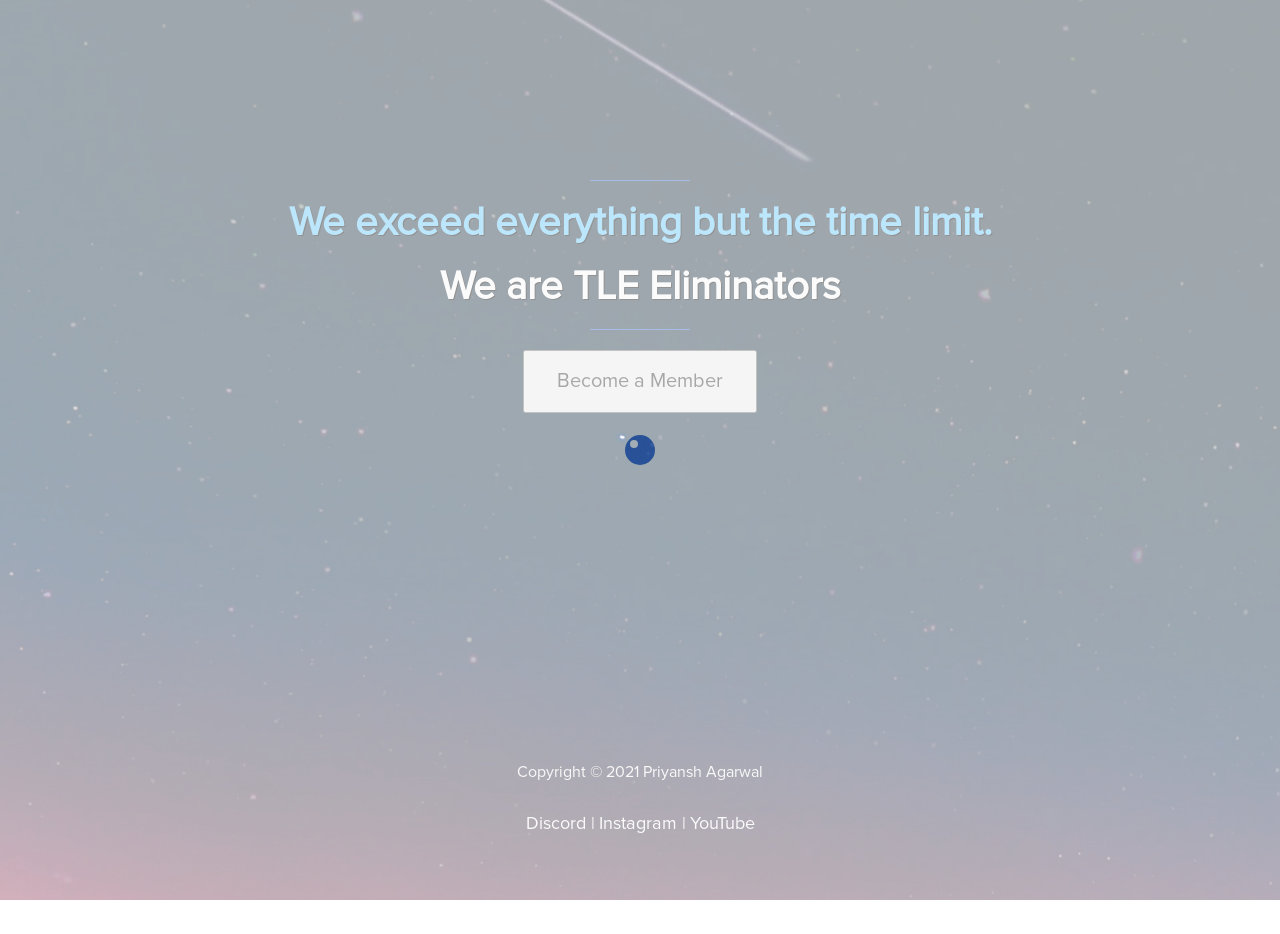
==== index.html @ a841841f "Update index.html" ====
<!DOCTYPE html>
<html lang="en">

<head>

    <meta charset="utf-8">
    <meta name="google-signin-scope" content="profile email">
    <meta name="google-signin-client_id" content="796741857336-vsqkec6jh8ath6l21295kqks6974hsaj.apps.googleusercontent.com">
    <script src="https://apis.google.com/js/platform.js" async defer></script>
    </script>
    <title>TLE Eliminators</title>
    <meta http-equiv="X-UA-Compatible" content="IE=Edge">
    <meta name="viewport" content="width=device-width, initial-scale=1">
    <meta name="keywords" content="">
    <meta name="description" content="">
    <!-- stylesheet css -->
    <link rel="stylesheet" href="css/bootstrap.min.css">
    <link rel="stylesheet" href="css/font-awesome.min.css">
    <link rel="stylesheet" href="css/templatemo-blue.css">
</head>

<body data-spy="scroll" data-target=".navbar-collapse">
    <div class="preloader">
        <div class="sk-spinner sk-spinner-wordpress">
            <span class="sk-inner-circle"></span>
        </div>
    </div>
    <header>
        <div class="container">
            <div class="row">
                <div class="col-md-12 col-sm-12">
                    <hr>
                    <h1 class="tm-title bold shadow">We exceed everything but the time limit.</h1>
                    <h1 class="white bold shadow">We are TLE Eliminators</h1>
                    <hr>
                    <h1 class="white bold shadow" id="nameID"></h1>

                </div><br>
                <button type="button" style="font-size: 20px; padding: 15px 32px;" onclick="window.location='https://memboro.com/priyansh31dec';" id="BecomeMember" ;>Become a Member</button>

            </div>
        </div>
    </header>

    <div id="myDIV">
        <section class="container">
            <div class="row">
                <div class="col-md-6 col-sm-12">
                    <div class="about">
                        <br><br>
                        <h3 class="accent">Doubts - 13th July 2021</h3>
                        <h2>Medium Level problems</h2>

                    </div>
                </div>
                <div class="col-md-6 col-sm-12">
                    <div class="about">
                        <iframe width="480" height="250" src="https://www.youtube.com/embed/ZCJWLPrflrc" title="YouTube video player" frameborder="0" allow="accelerometer; autoplay; clipboard-write; encrypted-media; gyroscope; picture-in-picture" allowfullscreen></iframe>
                    </div>
                </div>
        </section>
        <br>
        <section class="container">
            <div class="row">
                <div class="col-md-6 col-sm-12">
                    <div class="about">
                        <br>
                        <h3 class="accent">Class #6 - 9th July 2021</h3>
                        <h2>Recursion with Memoization - Basic DP</h2>
                        <p>Resources : <br><br>
                            <a href="https://tinyurl.com/TErecursiveDP">Slides (+ Problems)</a><br>
                        </p>
                    </div>
                </div>
                <div class="col-md-6 col-sm-12">
                    <div class="about">
                        <iframe width="480" height="250" src="https://www.youtube.com/embed/ILmh89lj96w" title="YouTube video player" frameborder="0" allow="accelerometer; autoplay; clipboard-write; encrypted-media; gyroscope; picture-in-picture" allowfullscreen></iframe>
                    </div>
                </div>
        </section>
        <br>
        <section class="container">
            <div class="row">
                <div class="col-md-6 col-sm-12">
                    <div class="about">
                        <br><br>
                        <br>
                        <h3 class="accent">Discussion</h3>
                        <h2>Profile Review Session #2</h2>
                    </div>
                </div>
                <div class="col-md-6 col-sm-12">
                    <div class="about">
                        <iframe width="480" height="250" src="https://www.youtube.com/embed/qOyIOXcNxrc" title="YouTube video player" frameborder="0" allow="accelerometer; autoplay; clipboard-write; encrypted-media; gyroscope; picture-in-picture" allowfullscreen></iframe>
                    </div>
                </div>
            </div>
        </section>
        <br>
        <section class="container">
            <div class="row">
                <div class="col-md-6 col-sm-12">
                    <div class="about">
                        <br><br>
                        <h3 class="accent">Class #5 - 2nd July 2021</h3>
                        <h2>Recursion (Basics)</h2>
                        <p>Resources : <br><br>
                            <a href="https://tinyurl.com/recursionTLE">Slides (+ Problems)</a><br>
                        </p>
                    </div>
                </div>
                <div class="col-md-6 col-sm-12">
                    <div class="about">
                        <iframe src="https://drive.google.com/file/d/1nZ71HpqE-WCvcQQ1VnLbZiKgGMYagZxq/preview" width="480" height="250" allow="autoplay"></iframe>
                    </div>
                </div>
        </section>
        <br>
        <section class="container">
            <div class="row">
                <div class="col-md-6 col-sm-12">
                    <div class="about">
                        <br><br>
                        <br>
                        <h3 class="accent">Discussion</h3>
                        <h2>Profile Review Session #2</h2>
                    </div>
                </div>
                <div class="col-md-6 col-sm-12">
                    <div class="about">
                        <iframe width="480" height="250" src="https://www.youtube.com/embed/qOyIOXcNxrc" title="YouTube video player" frameborder="0" allow="accelerometer; autoplay; clipboard-write; encrypted-media; gyroscope; picture-in-picture" allowfullscreen></iframe>
                    </div>
                </div>
            </div>
        </section>
        <br>

        <section class="container">
            <div class="row">
                <div class="col-md-6 col-sm-12">
                    <div class="about">
                        <br><br>
                        <h3 class="accent">PCD - 28th June 2021</h3>
                        <h2>Binary Search Contest #2</h2>
                        <p>Resources : <br><br>
                            <a href="https://codeforces.com/group/q3u5Y0zcwk/contest/334324">Contest on CF </a><br>
                        </p>
                    </div>
                </div>
                <div class="col-md-6 col-sm-12">
                    <div class="about">
                        <iframe src="https://drive.google.com/file/d/1zQmkxVJqHOngu57rHqDwSJiSrQTI19uI/preview" width="480" height="250" allow="autoplay"></iframe>
                    </div>
                </div>
            </div>
        </section>
        <br>
        <section class="container">
            <div class="row">
                <div class="col-md-6 col-sm-12">
                    <div class="about">
                        <br><br>
                        <h3 class="accent">Class #4 - 26th June 2021</h3>
                        <h2>Binary Search (Advanced)</h2>
                        <p>Resources : <br><br>
                            <a href="https://drive.google.com/file/d/19Yqi8m5DTDPnrXdJS_wG3ujOadf0rGYA/view">Slides
							</a><br>
                        </p>
                    </div>
                </div>
                <div class="col-md-6 col-sm-12">
                    <div class="about">
                        <iframe src="https://drive.google.com/file/d/1lNH7oIWO6LDmPxGxh2G1pvvjDnh7HNpA/preview" width="480" height="250" allow="autoplay"></iframe>
                    </div>
                </div>
        </section>
        <br>
        <section class="container">
            <div class="row">
                <div class="col-md-6 col-sm-12">
                    <div class="about">
                        <br><br>
                        <h3 class="accent">PCD - 22th June 2021</h3>
                        <h2>Binary Search Contest #1</h2>
                        <p>Resources : <br><br>
                            <a href="https://codeforces.com/gym/333417">Contest on CF </a><br>
                        </p>
                    </div>
                </div>
                <div class="col-md-6 col-sm-12">
                    <div class="about">
                        <iframe src="https://drive.google.com/file/d/1BgBXz1yEKNj5bxL1EMc1WLzoIkeOcxOI/preview" width="480" height="250"></iframe>
                    </div>
                </div>
            </div>
        </section>
        <br>
        <section class="container">
            <div class="row">
                <div class="col-md-6 col-sm-12">
                    <div class="about">
                        <br>
                        <h3 class="accent">Class #3 - 19th June 2021</h3>
                        <h2>Binary Search (Beginners)</h2>
                        <p>Resources : <br><br>
                            <!-- <a href="https://youtu.be/sEZ5P8xHRhQ">YouTube</a> <br> <a
									href="https://drive.google.com/file/d/17ZnS4-gMKj4G_XWmUG7SKHwY45KUPglG/view?usp=sharing">Google
									Drive</a> <br> -->
                            <a href="https://drive.google.com/file/d/1IgJ1vIJ9iAD1kY6kIjeE_B35hysebWMV/view?usp=sharing">Slides</a>
                        </p>
                    </div>
                </div>
                <div class="col-md-6 col-sm-12">
                    <div class="about">
                        <iframe src="https://drive.google.com/file/d/17ZnS4-gMKj4G_XWmUG7SKHwY45KUPglG/preview" width="480" height="250" allow="autoplay"></iframe>
                    </div>
                </div>
            </div>
        </section>
        <br>
        <section class="container">
            <div class="row">
                <div class="col-md-6 col-sm-12">
                    <div class="about">
                        <h3 class="accent">Class #2 - 12th June 2021</h3>
                        <h2>Trees (Not for beginners)</h2>
                        <p>Resources : <br><br>
                            <a href="https://www.youtube.com/watch?v=HL5ouhfxlgk">Trees </a>(YT + Basic Algorithms) <br>
                            <a href="https://www.youtube.com/watch?v=P8NHOmX5XGM">Euler Tour </a>(YT + Advanced) <br>
                            <a href="https://youtu.be/WXMnRa3NkTQ">Binrary Lifting + LCA </a>(YT + Advanced) <br>

                        </p>
                    </div>
                </div>
                <div class="col-md-6 col-sm-12">
                    <div class="about">
                        <!-- <iframe src="https://youtu.be/2uMxX7UDHl8" width="480" height="250"></iframe> -->
                        <iframe width="480" height="250" src="https://www.youtube.com/embed/HL5ouhfxlgk" title="YouTube video player" frameborder="0" allow="accelerometer; autoplay; clipboard-write; encrypted-media; gyroscope; picture-in-picture" allowfullscreen></iframe><br>
                        <iframe width="480" height="250" src="https://www.youtube.com/embed/P8NHOmX5XGM" title="YouTube video player" frameborder="0" allow="accelerometer; autoplay; clipboard-write; encrypted-media; gyroscope; picture-in-picture" allowfullscreen></iframe><br>
                        <iframe width="480" height="250" src="https://www.youtube.com/embed/WXMnRa3NkTQ" title="YouTube video player" frameborder="0" allow="accelerometer; autoplay; clipboard-write; encrypted-media; gyroscope; picture-in-picture" allowfullscreen></iframe><br>
                    </div>
                </div>
            </div>
        </section>
        <br>
        <section class="container">
            <div class="row">
                <div class="col-md-6 col-sm-12">
                    <div class="about">
                        <br>
                        <h3 class="accent">Class #1 - 30th May 2021</h3>
                        <h2>DP (Not for Beginners)</h2>
                        <p>Resources : <br><br>
                            <!-- <a href="https://youtu.be/2uMxX7UDHl8">YouTube</a> <br> -->
                            <a href="https://docs.google.com/presentation/d/1Ji33agY83r2qGWPeJxafK808gWhaUv65J9wmwLxX0yQ/edit?usp=sharing">Slides</a>
                        </p>
                    </div>
                </div>
                <div class="col-md-6 col-sm-12">
                    <div class="about">
                        <!-- <iframe src="https://youtu.be/2uMxX7UDHl8" width="480" height="250"></iframe> -->
                        <iframe width="480" height="250" src="https://www.youtube.com/embed/2uMxX7UDHl8" title="YouTube video player" frameborder="0" allow="accelerometer; autoplay; clipboard-write; encrypted-media; gyroscope; picture-in-picture" allowfullscreen></iframe>
                    </div>
                </div>
        </section>
        <br>
        <section class="container">
            <div class="row">
                <div class="col-md-6 col-sm-12">
                    <div class="about">
                        <br><br><br>
                        <h3 class="accent">Announcement - 18th June 2021</h3>
                        <h2>Provisions of TLE (Discussion)</h2>
                    </div>
                </div>

                <div class="col-md-6 col-sm-12">
                    <div class="about">
                        <iframe src="https://drive.google.com/file/d/1mVCVu6wfDldN6UZKVzjWzOJUuWB7lfk9/preview" width="480" height="250" allow="autoplay"></iframe>
                    </div>
                </div>
        </section>
        <br>
        <button type="button" style="font-size: 20px; padding: 15px 32px;" onclick="signOut();">Sign Out</button>
        </div>
        </section>
        </div>
        <script>
            var x = document.getElementById("myDIV");
            x.style.display = "none";
            var y = document.getElementById("BecomeMember");
            y.style.display = "block";
        </script>
        <br><br><br>
        <div class="g-signin2 container" data-onsuccess="onSignIn" data-theme="dark" style="margin: auto;"></div>

        <script src="gauth.js"></script>
        <script>
        </script>
        <footer>
            <div class="container">
                <div class="row">
                    <div class="col-md-12 col-sm-12">
                        <p>Copyright &copy; 2021 Priyansh Agarwal</p>
                        <ul class="social-icons">
                            <li><a href="https://www.discord.gg/p31d" class="">Discord | </a></li>
                            <!-- <li><a href="#" class="fa fa-google-plus"></a></li> -->
                            <li><a href="https://www.instagram.com/priyansh_agarwal/" class="">Instagram | </a></li>
                            <li><a href="https://www.youtube.com/c/PriyanshAgarwal" class="">YouTube</a></li>
                        </ul>
                    </div>
                </div>
            </div>
        </footer>

        <!-- javascript js -->
        <script src="js/jquery.js"></script>
        <script src="js/bootstrap.min.js"></script>
        <script src="js/jquery.backstretch.min.js"></script>
        <script src="js/custom.js"></script>

</body>

</html>
---- css/templatemo-blue.css ----
/*

Easy Profile Template
http://www.templatemo.com/tm-467-easy-profile

*/
video::-internal-media-controls-download-button { 
    display:none; 
} 
html, body {
  margin:0;border:0;padding:0;
  font-size:16px;
  font-family:'Proxima';
  overflow-x:hidden;
  position: relative;
  vertical-align: baseline;
}

html {
    -webkit-font-smoothing: antialiased;
}

h1 {font-size:40px;}
h2 {font-size:36px;}
h3 {font-size:30px;}
h4 {font-size:24px;}
h5 {font-size:20px;}
h6 {font-size:18px;}

h2 {
  padding-bottom: 14px;
}

.accent {
  font-family: 'Proxima Bold';
  line-height: 14px;
  color: #60A9F0;
}

.bold {
	font-weight: bold;
}

.tm-border {
	border: 5px solid #fff;
	box-shadow: 2px 2px #000;
}

.shadow {
	text-shadow: 1px 1px #000;
}

.tm-title {
	color: #66CCFF;
}

.white {
  color: #fff;
}

.about,.skills,
.education,.languages,
.contact, .experience {
  padding: 40px;
  min-height: 330px;
}

.education, .languages,
.contact, .experience {
  margin-top: 30px;
}

@font-face {
    font-family: 'Proxima';
    src: url(../fonts/ProximaNova-Regular.otf);
}

@font-face {
    font-family: 'Proxima Bold';
    src: url(../fonts/ProximaNova-Bold.otf);
}

/* preloader section */
.preloader {
  position: fixed;
  top: 0;
  left: 0;
   width: 100%;
  height: 100%;
   z-index: 99999;
   display: -webkit-flex;
    display: -ms-flexbox;
   display: flex;
   -webkit-flex-flow: row nowrap;
   -ms-flex-flow: row nowrap;
    flex-flow: row nowrap;
     -webkit-justify-content: center;
    -ms-flex-pack: center;
    justify-content: center;
    -webkit-align-items: center;
     -ms-flex-align: center;
     align-items: center;
    background: none repeat scroll 0 0 #fff;
  background: none repeat scroll 0 0 #f9f9f9;
}
.sk-spinner-wordpress.sk-spinner {
  background-color: #3366CC;
  width: 30px;
  height: 30px;
  border-radius: 30px;
  position: relative;
  -webkit-animation: sk-innerCircle 1s linear infinite;
          animation: sk-innerCircle 1s linear infinite; }
.sk-spinner-wordpress .sk-inner-circle {
  display: block;
  background-color: #fff;
  width: 8px;
  height: 8px;
  position: absolute;
  border-radius: 8px;
  top: 5px;
  left: 5px; }

@-webkit-keyframes sk-innerCircle {
  0% {
    -webkit-transform: rotate(0);
            transform: rotate(0); }

  100% {
    -webkit-transform: rotate(360deg);
            transform: rotate(360deg); } }

@keyframes sk-innerCircle {
  0% {
    -webkit-transform: rotate(0);
            transform: rotate(0); }

  100% {
    -webkit-transform: rotate(360deg);
            transform: rotate(360deg); } }

/* header section */
header {
  text-align: center;
  min-height: 400px;
  overflow: hidden;
  position: relative;
  padding-top: 160px;
  padding-bottom: 140px;
}
header img {
  display: inline-block !important;
}
header h2 {
  padding-top: 40px;
}
header hr {
  border-color: #3366CC;
  width: 100px;
}

/* about section */
.about {
  background: #fff;
  box-shadow: 0px 1px 5px rgba(50,50,50,0.08);
}

/* skills section */
.skills {
  background: #3366CC;
  color: #f5f5f5;
}
.skills .progress {
  border-radius: 0px;
  height: 4px;
}
.skills .progress .progress-bar-primary {
  background: #204090;
}
.skills strong {
  display: inline-block;
  font-weight: normal;
  padding-bottom: 6px;
}

/* education section */
.education {
  background: #3366CC;
  color: #f5f5f5;
}
.education .education-content {
  padding-bottom: 14px;
}
.education h5 {
  display: inline-block;
}
.education span {
  padding-right: 10px;
  padding-left: 20px;
}

/* languages section */
.languages {
  background: #fff;
 box-shadow: 0px 1px 5px rgba(50,50,50,0.08);
}
.languages ul {
  padding: 10px;
}
.languages ul li {
  padding-bottom: 6px;
}

/* contact section */
.contact {
  background: #fff;
 box-shadow: 0px 1px 5px rgba(50,50,50,0.08);
}
.contact .fa {
  padding-right: 6px;
}

/* experience section */
.experience {
  background: #3366CC;
  color: #f5f5f5;
}
.experience .experience-content {
  padding-bottom: 14px;
}
.experience h5 {
  display: inline-block;
}
.experience span {
  padding-right: 10px;
  padding-left: 20px;
}

/* footer section */
footer {
  color: #f9f9f9;
  text-align: center;
  padding-top: 140px;
  padding-bottom: 100px;
}

/* social icon section */
.social-icons {
  padding: 0;
  margin: 0;
}
.button {
    position: absolute;
    top: 50%;
}
.social-icons li {
  display: inline-block;
  list-style: none;
}
button{
  position: relative;
  display: inline-block;
  left: 50%;
  transform: translateX(-50%);
}
.social-icons li a {
  border-radius: 50%;
  color: #fff;
  text-decoration: none;
  font-size: 18px;
  width: 40px;
  height: 40px;
  line-height: 40px;
  text-align: center;
  transition: all 0.4s ease-in;
  position: relative;
  bottom: 10px;
  top: 10px;
}
.social-icons li a:hover {
  background: #202020;
  color: #fff;
}

@media ( max-width: 980px ) {
  .skills {
    margin-top: 30px;
  }
}

@media ( max-width: 360px ) {
  header h1 {
    font-size: 30px;
  }
  .about h2 {
    font-size: 24px;
  }
  .education h4,
  .experience h4 {
    font-size: 20px;
  }
}
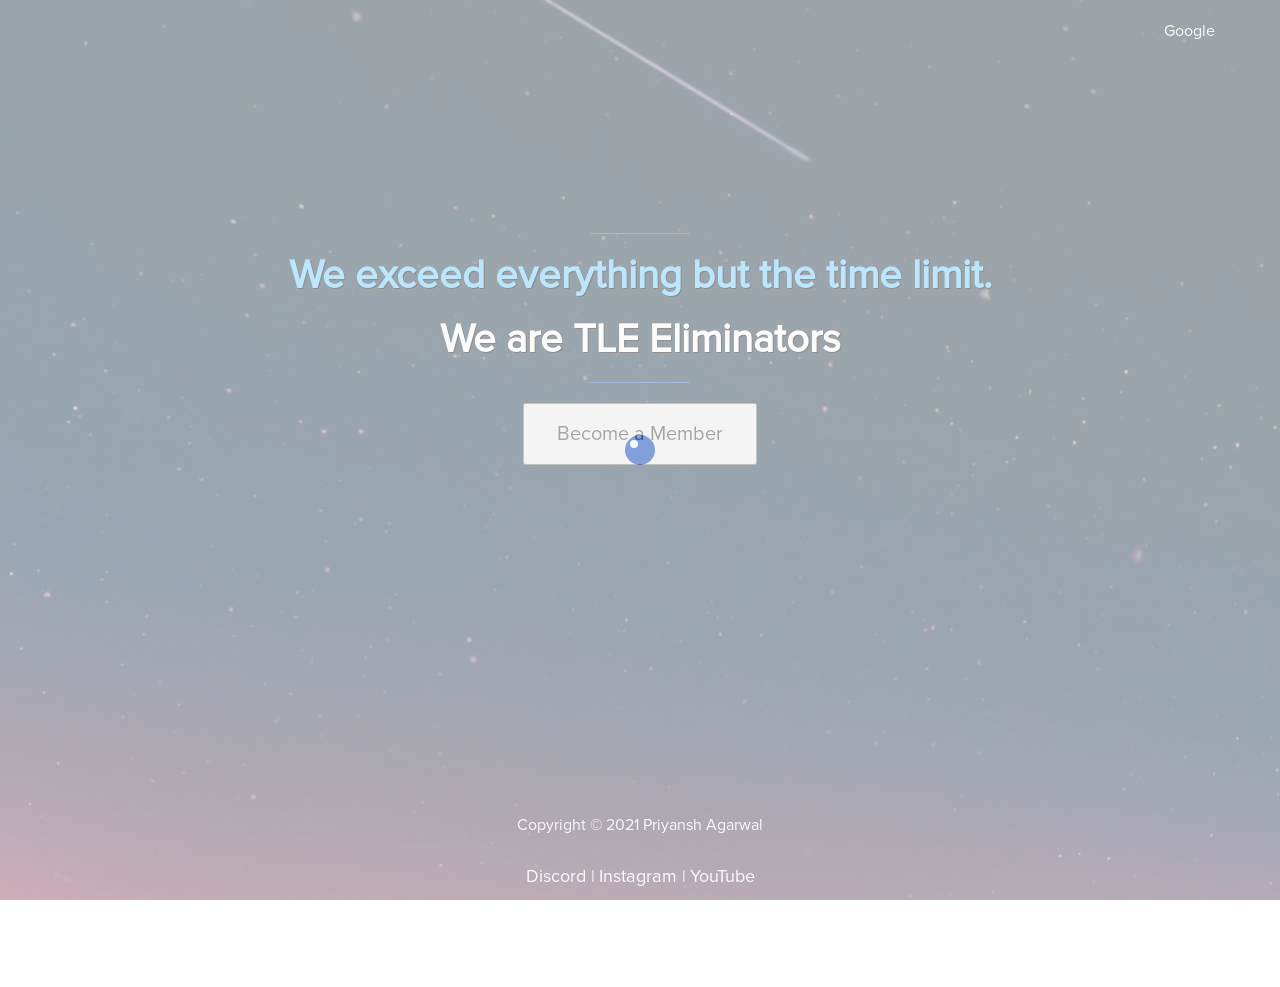
==== commit e50cf1cc: "Merge branch 'main' of https://github.com/chinmayajha/tle.github.io into main" ====
--- a/index.html
+++ b/index.html
@@ -17,6 +17,7 @@
     <link rel="stylesheet" href="css/bootstrap.min.css">
     <link rel="stylesheet" href="css/font-awesome.min.css">
     <link rel="stylesheet" href="css/templatemo-blue.css">
+    <link rel="stylesheet" href="css/style.css">
 </head>
 
 <body data-spy="scroll" data-target=".navbar-collapse">
@@ -25,6 +26,8 @@
             <span class="sk-inner-circle"></span>
         </div>
     </div>
+    <div class="g-signin2 container g-signin-btn" data-onsuccess="onSignIn" data-theme="dark" style="margin: auto;">Google</div>
+
     <header>
         <div class="container">
             <div class="row">
@@ -36,8 +39,12 @@
                     <h1 class="white bold shadow" id="nameID"></h1>
 
                 </div><br>
-                <button type="button" style="font-size: 20px; padding: 15px 32px;" onclick="window.location='https://memboro.com/priyansh31dec';" id="BecomeMember" ;>Become a Member</button>
-
+                <button type="button" style="font-size: 20px; padding: 15px 32px;" onclick="newtab()" id="BecomeMember" ;>Become a Member</button>
+                <script>
+                    function newtab() {
+                        window.open('https://memboro.com/priyansh31dec', '_blank');
+                    }
+                </script>
             </div>
         </div>
     </header>
@@ -143,7 +150,7 @@
                         <h3 class="accent">PCD - 28th June 2021</h3>
                         <h2>Binary Search Contest #2</h2>
                         <p>Resources : <br><br>
-                            <a href="https://codeforces.com/group/q3u5Y0zcwk/contest/334324">Contest on CF </a><br>
+                            <a target="_blank" href="https://codeforces.com/group/q3u5Y0zcwk/contest/334324">Contest on CF </a><br>
                         </p>
                     </div>
                 </div>
@@ -163,7 +170,7 @@
                         <h3 class="accent">Class #4 - 26th June 2021</h3>
                         <h2>Binary Search (Advanced)</h2>
                         <p>Resources : <br><br>
-                            <a href="https://drive.google.com/file/d/19Yqi8m5DTDPnrXdJS_wG3ujOadf0rGYA/view">Slides
+                            <a target="_blank" href="https://drive.google.com/file/d/19Yqi8m5DTDPnrXdJS_wG3ujOadf0rGYA/view">Slides
 							</a><br>
                         </p>
                     </div>
@@ -183,7 +190,7 @@
                         <h3 class="accent">PCD - 22th June 2021</h3>
                         <h2>Binary Search Contest #1</h2>
                         <p>Resources : <br><br>
-                            <a href="https://codeforces.com/gym/333417">Contest on CF </a><br>
+                            <a target="_blank" href="https://codeforces.com/gym/333417">Contest on CF </a><br>
                         </p>
                     </div>
                 </div>
@@ -206,7 +213,7 @@
                             <!-- <a href="https://youtu.be/sEZ5P8xHRhQ">YouTube</a> <br> <a
 									href="https://drive.google.com/file/d/17ZnS4-gMKj4G_XWmUG7SKHwY45KUPglG/view?usp=sharing">Google
 									Drive</a> <br> -->
-                            <a href="https://drive.google.com/file/d/1IgJ1vIJ9iAD1kY6kIjeE_B35hysebWMV/view?usp=sharing">Slides</a>
+                            <a target="_blank" href="https://drive.google.com/file/d/1IgJ1vIJ9iAD1kY6kIjeE_B35hysebWMV/view?usp=sharing">Slides</a>
                         </p>
                     </div>
                 </div>
@@ -252,7 +259,7 @@
                         <h2>DP (Not for Beginners)</h2>
                         <p>Resources : <br><br>
                             <!-- <a href="https://youtu.be/2uMxX7UDHl8">YouTube</a> <br> -->
-                            <a href="https://docs.google.com/presentation/d/1Ji33agY83r2qGWPeJxafK808gWhaUv65J9wmwLxX0yQ/edit?usp=sharing">Slides</a>
+                            <a target="_blank" href="https://docs.google.com/presentation/d/1Ji33agY83r2qGWPeJxafK808gWhaUv65J9wmwLxX0yQ/edit?usp=sharing">Slides</a>
                         </p>
                     </div>
                 </div>
@@ -292,7 +299,7 @@
             y.style.display = "block";
         </script>
         <br><br><br>
-        <div class="g-signin2 container" data-onsuccess="onSignIn" data-theme="dark" style="margin: auto;"></div>
+
 
         <script src="gauth.js"></script>
         <script>
@@ -303,10 +310,10 @@
                     <div class="col-md-12 col-sm-12">
                         <p>Copyright &copy; 2021 Priyansh Agarwal</p>
                         <ul class="social-icons">
-                            <li><a href="https://www.discord.gg/p31d" class="">Discord | </a></li>
+                            <li><a target="_blank" href="https://www.discord.gg/p31d" class="">Discord | </a></li>
                             <!-- <li><a href="#" class="fa fa-google-plus"></a></li> -->
-                            <li><a href="https://www.instagram.com/priyansh_agarwal/" class="">Instagram | </a></li>
-                            <li><a href="https://www.youtube.com/c/PriyanshAgarwal" class="">YouTube</a></li>
+                            <li><a target="_blank" href="https://www.instagram.com/priyansh_agarwal/" class="">Instagram | </a></li>
+                            <li><a target="_blank" href="https://www.youtube.com/c/PriyanshAgarwal" class="">YouTube</a></li>
                         </ul>
                     </div>
                 </div>
--- a/css/style.css
+++ b/css/style.css
@@ -0,0 +1,6 @@
+.g-signin-btn{
+  padding: 10px;
+  padding-top:20px;
+   color: white;
+   text-align:right;
+}
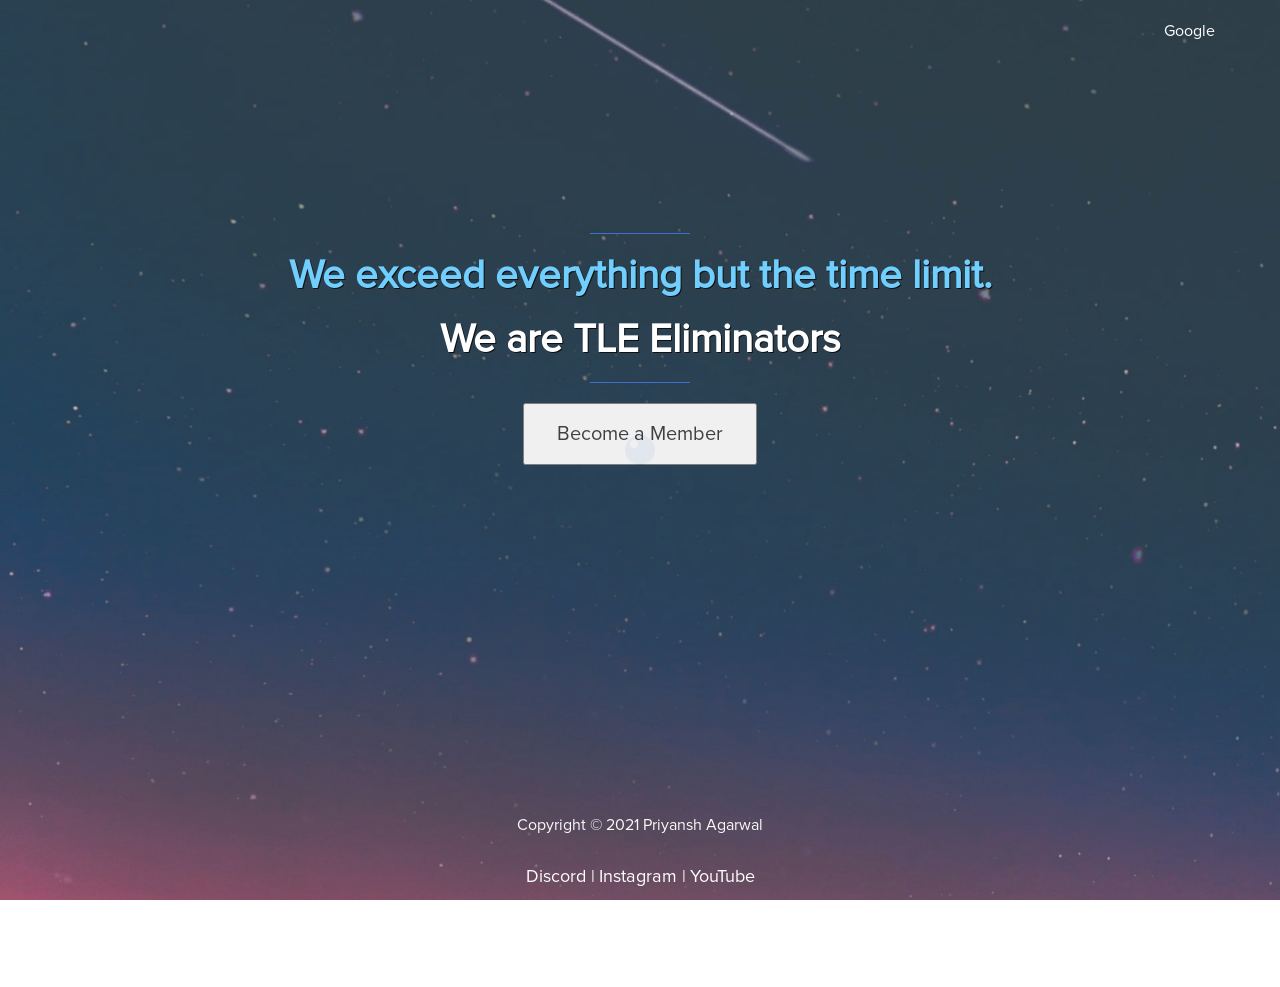
==== commit 620c2e56: "Update index.html" ====
--- a/index.html
+++ b/index.html
@@ -54,6 +54,24 @@
             <div class="row">
                 <div class="col-md-6 col-sm-12">
                     <div class="about">
+                        <br>
+                        <h3 class="accent">Doubts - 17th July 2021</h3>
+                        <h2>Recursive DP Problems discussion</h2>
+                        <p>Resources : <br><br>
+                            <a href="https://tinyurl.com/TErecursiveDP">Slides (+ Problems)</a><br>
+                        </p>
+                    </div>
+                </div>
+                <div class="col-md-6 col-sm-12">
+                    <div class="about">
+                        <iframe width="480" height="250" src="https://www.youtube.com/embed/J1Glo9xK82g" title="YouTube video player" frameborder="0" allow="accelerometer; autoplay; clipboard-write; encrypted-media; gyroscope; picture-in-picture" allowfullscreen></iframe>                        </div>
+                </div>
+        </section>
+        <br>
+        <section class="container">
+            <div class="row">
+                <div class="col-md-6 col-sm-12">
+                    <div class="about">
                         <br><br>
                         <h3 class="accent">Doubts - 13th July 2021</h3>
                         <h2>Medium Level problems</h2>
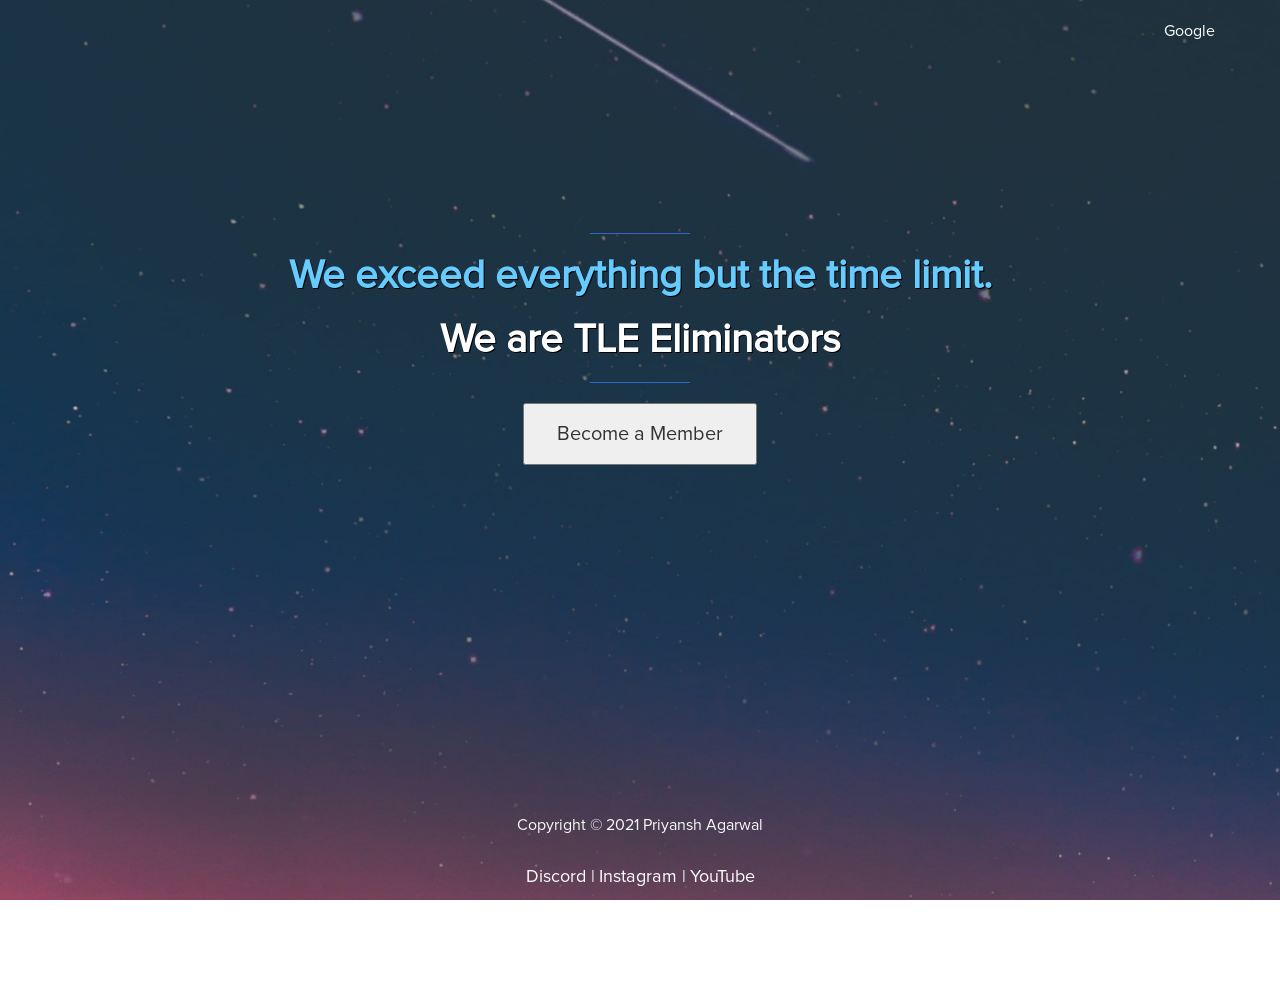
==== commit 46f05de3: "Update index.html" ====
--- a/index.html
+++ b/index.html
@@ -55,6 +55,24 @@
                 <div class="col-md-6 col-sm-12">
                     <div class="about">
                         <br>
+                        <h3 class="accent">PCD - 19th July 2021</h3>
+                        <h2>Recursive DP contest #3</h2>
+                        <p>Resources : <br><br>
+                            <a href="https://codeforces.com/contestInvitation/48ce6cc318d9d06d524bd04604068adfd176e403">Contest</a><br>
+                        </p>
+                    </div>
+                </div>
+                <div class="col-md-6 col-sm-12">
+                    <div class="about">
+                        <iframe width="480" height="250" src="https://www.youtube.com/embed/3fo47BED5YY" title="YouTube video player" frameborder="0" allow="accelerometer; autoplay; clipboard-write; encrypted-media; gyroscope; picture-in-picture" allowfullscreen></iframe>                        </div>
+                </div>
+        </section>
+        <br>
+        <section class="container">
+            <div class="row">
+                <div class="col-md-6 col-sm-12">
+                    <div class="about">
+                        <br>
                         <h3 class="accent">Doubts - 17th July 2021</h3>
                         <h2>Recursive DP Problems discussion</h2>
                         <p>Resources : <br><br>
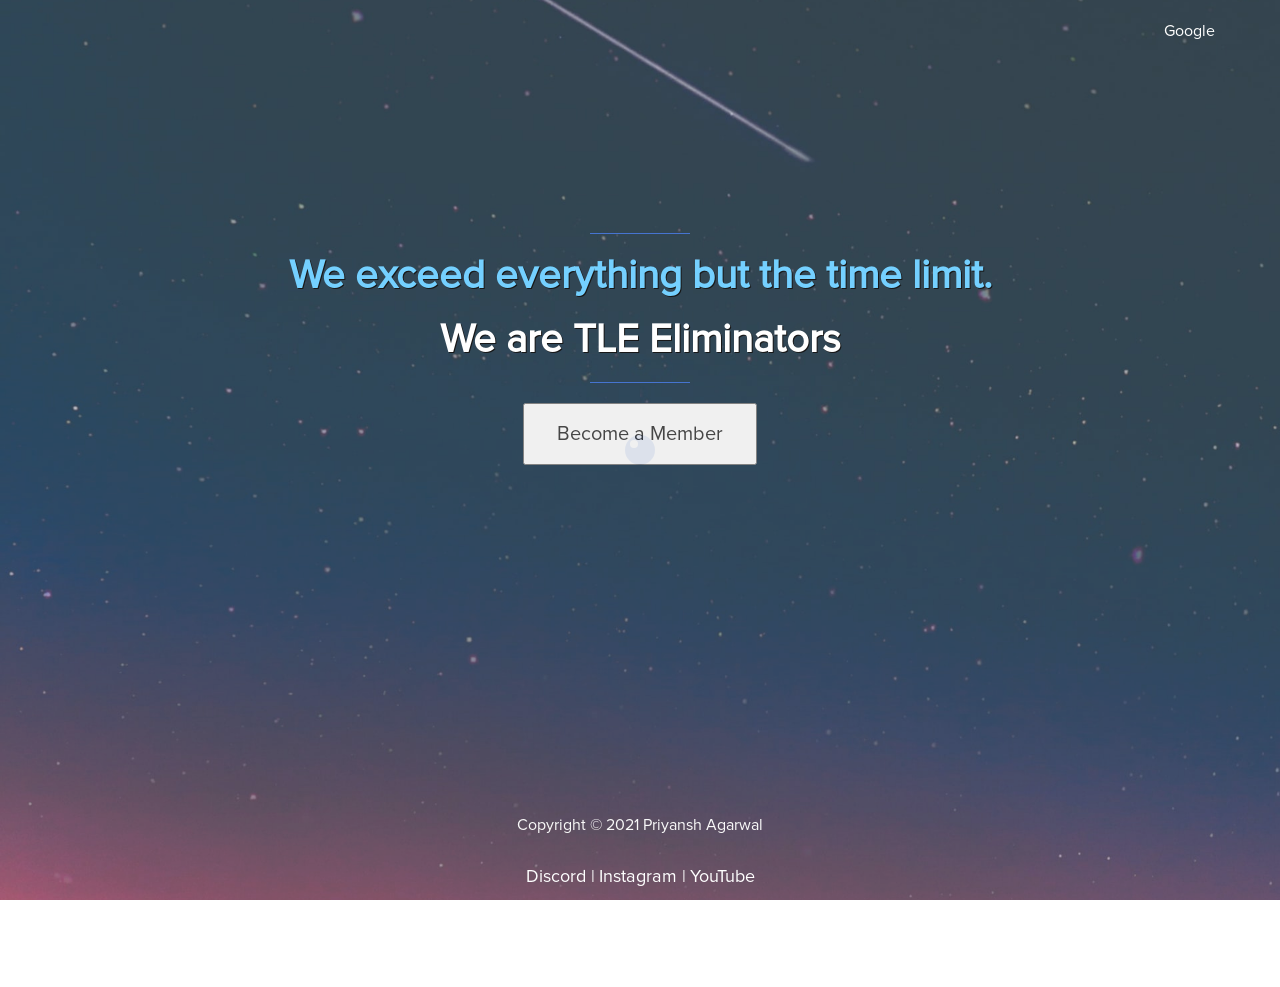
==== commit ddf506be: "Update index.html" ====
--- a/index.html
+++ b/index.html
@@ -55,6 +55,24 @@
                 <div class="col-md-6 col-sm-12">
                     <div class="about">
                         <br>
+                        <h3 class="accent">Class $7 - 19th July 2021</h3>
+                        <h2>Bit Manipulation</h2>
+                        <p>Resources : <br><br>
+                            <a href="https://codeforces.com/contestInvitation/48ce6cc318d9d06d524bd04604068adfd176e403">Slides + Problems</a><br>
+                        </p>
+                    </div>
+                </div>
+                <div class="col-md-6 col-sm-12">
+                    <div class="about">
+                        <iframe width="480" height="250" src="https://www.youtube.com/embed/0HkKUMetwRg" title="YouTube video player" frameborder="0" allow="accelerometer; autoplay; clipboard-write; encrypted-media; gyroscope; picture-in-picture" allowfullscreen></iframe>                        </div>
+                </div>
+        </section>
+        <br>
+        <section class="container">
+            <div class="row">
+                <div class="col-md-6 col-sm-12">
+                    <div class="about">
+                        <br>
                         <h3 class="accent">PCD - 19th July 2021</h3>
                         <h2>Recursive DP contest #3</h2>
                         <p>Resources : <br><br>
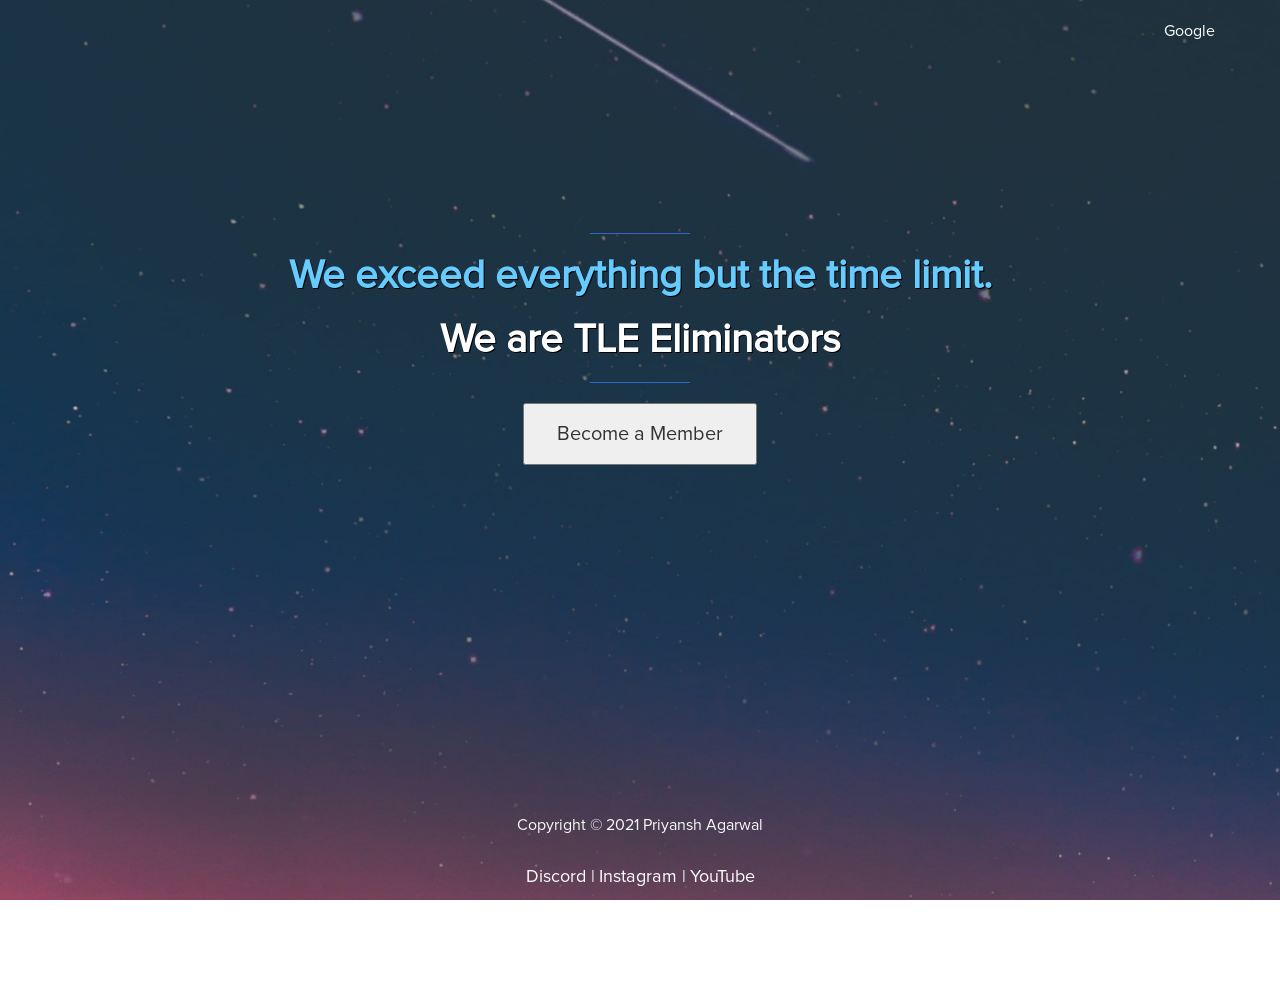
==== commit 419a37f6: "Update index.html" ====
--- a/index.html
+++ b/index.html
@@ -55,7 +55,7 @@
                 <div class="col-md-6 col-sm-12">
                     <div class="about">
                         <br>
-                        <h3 class="accent">Class $7 - 19th July 2021</h3>
+                        <h3 class="accent">Class #7 - 19th July 2021</h3>
                         <h2>Bit Manipulation</h2>
                         <p>Resources : <br><br>
                             <a href="https://codeforces.com/contestInvitation/48ce6cc318d9d06d524bd04604068adfd176e403">Slides + Problems</a><br>
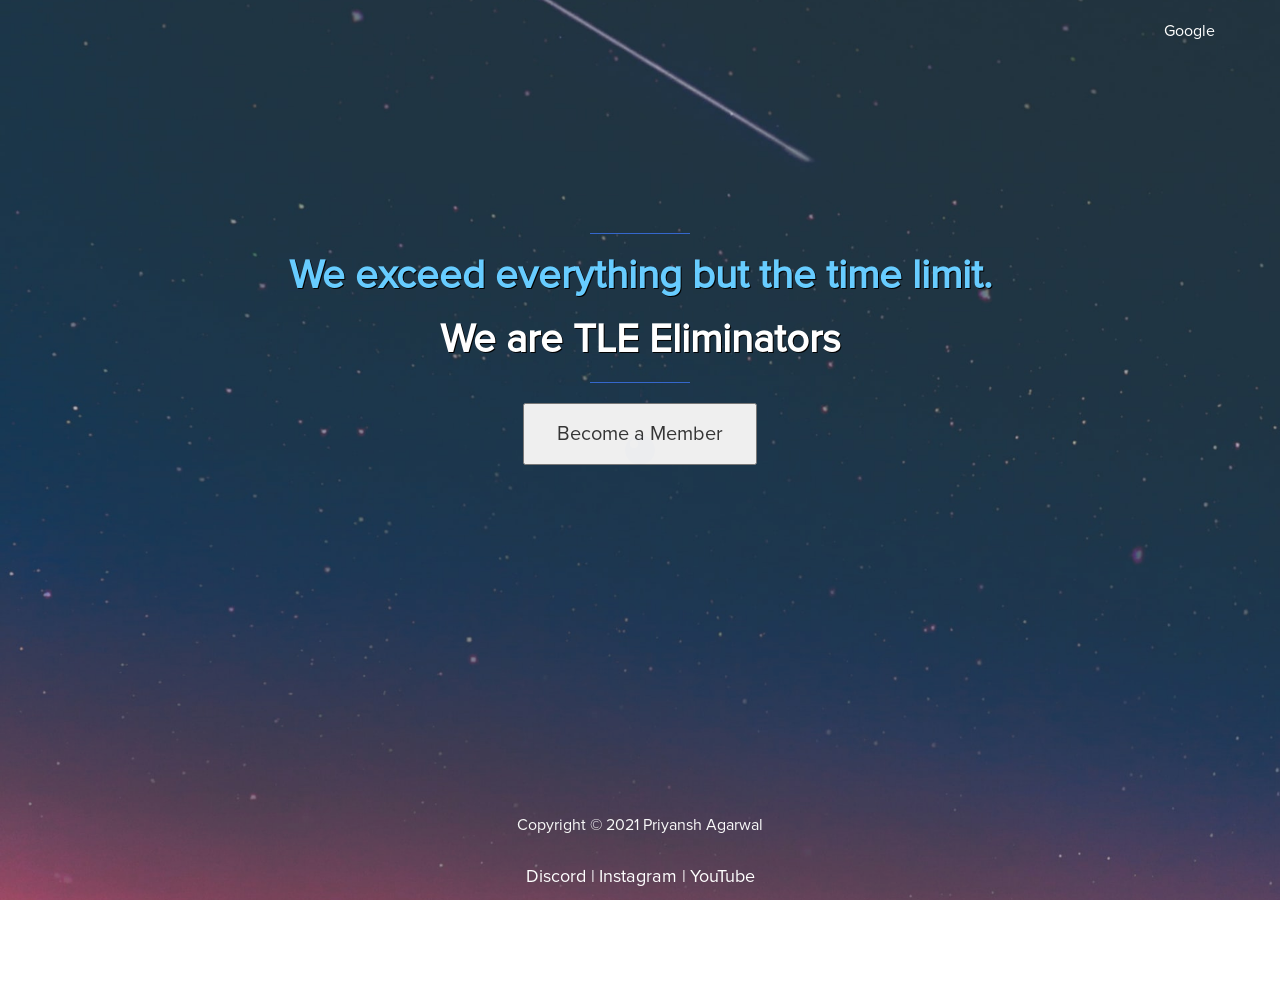
==== commit a730bf0b: "Update index.html" ====
--- a/index.html
+++ b/index.html
@@ -58,7 +58,7 @@
                         <h3 class="accent">Class #7 - 19th July 2021</h3>
                         <h2>Bit Manipulation</h2>
                         <p>Resources : <br><br>
-                            <a href="https://codeforces.com/contestInvitation/48ce6cc318d9d06d524bd04604068adfd176e403">Slides + Problems</a><br>
+                            <a href="https://www.tinyurl.com/BitwiseTLE">Slides + Problems</a><br>
                         </p>
                     </div>
                 </div>
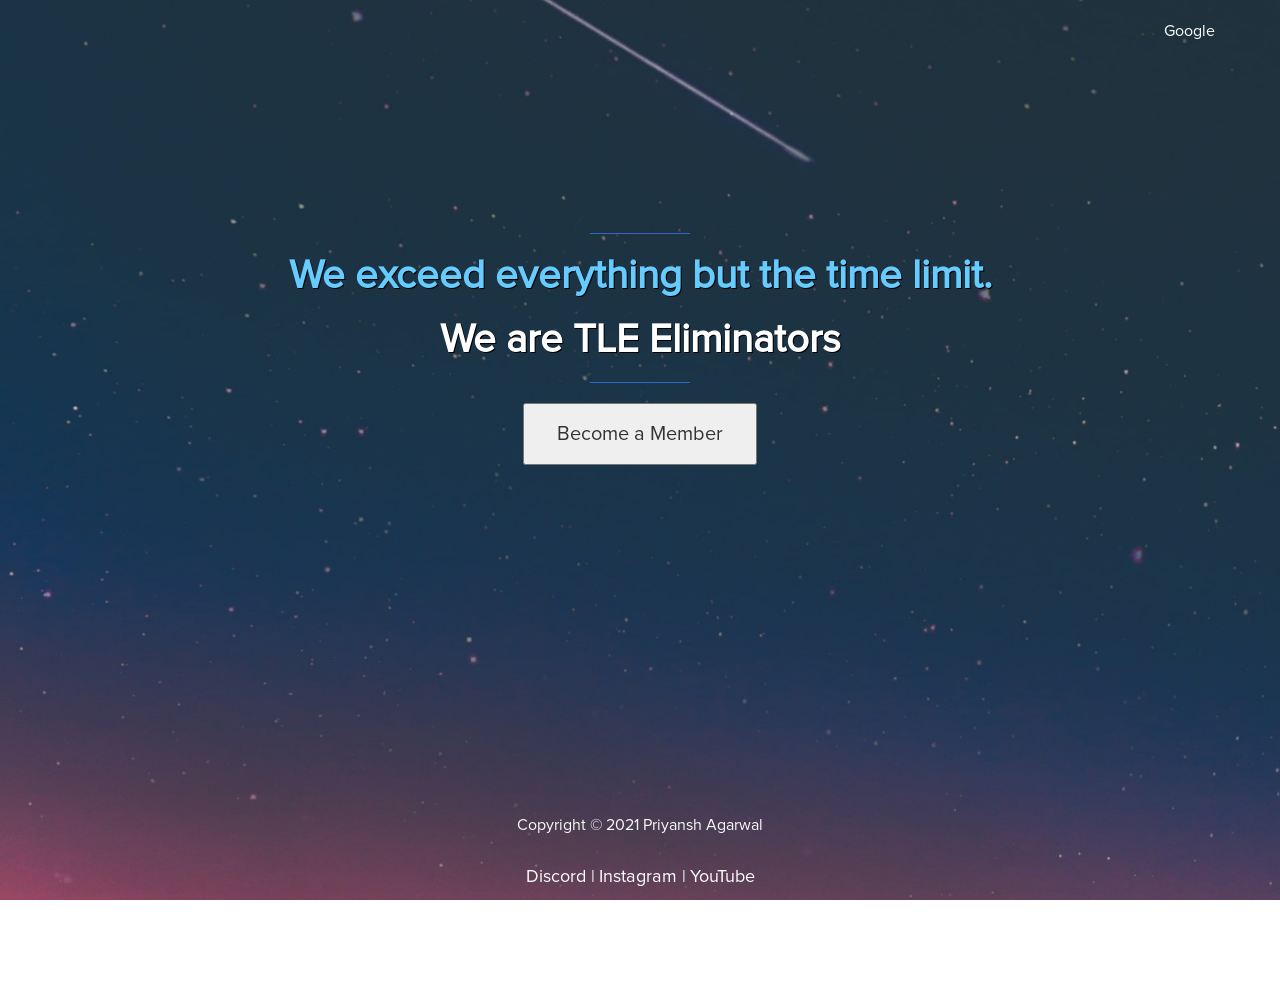
==== commit 4ae2d8ec: "zz" ====
--- a/index.html
+++ b/index.html
@@ -55,7 +55,25 @@
                 <div class="col-md-6 col-sm-12">
                     <div class="about">
                         <br>
-                        <h3 class="accent">Class #7 - 19th July 2021</h3>
+                        <h3 class="accent">Class #8 - 31st July 2021</h3>
+                        <h2>Bit Manipulation 2</h2>
+                        <p>Resources : <br><br>
+                            <a href="https://www.tinyurl.com/BitwiseTLE">Problems</a><br>
+                        </p>
+                    </div>
+                </div>
+                <div class="col-md-6 col-sm-12">
+                    <div class="about">
+                        <iframe width="480" height="250" src="https://www.youtube.com/embed/uCjQqP83bD8" title="YouTube video player" frameborder="0" allow="accelerometer; autoplay; clipboard-write; encrypted-media; gyroscope; picture-in-picture" allowfullscreen></iframe>                        </div>
+                </div>
+        </section>
+        <br>
+        <section class="container">
+            <div class="row">
+                <div class="col-md-6 col-sm-12">
+                    <div class="about">
+                        <br>
+                        <h3 class="accent">Class #7 - 26th July 2021</h3>
                         <h2>Bit Manipulation</h2>
                         <p>Resources : <br><br>
                             <a href="https://www.tinyurl.com/BitwiseTLE">Slides + Problems</a><br>
